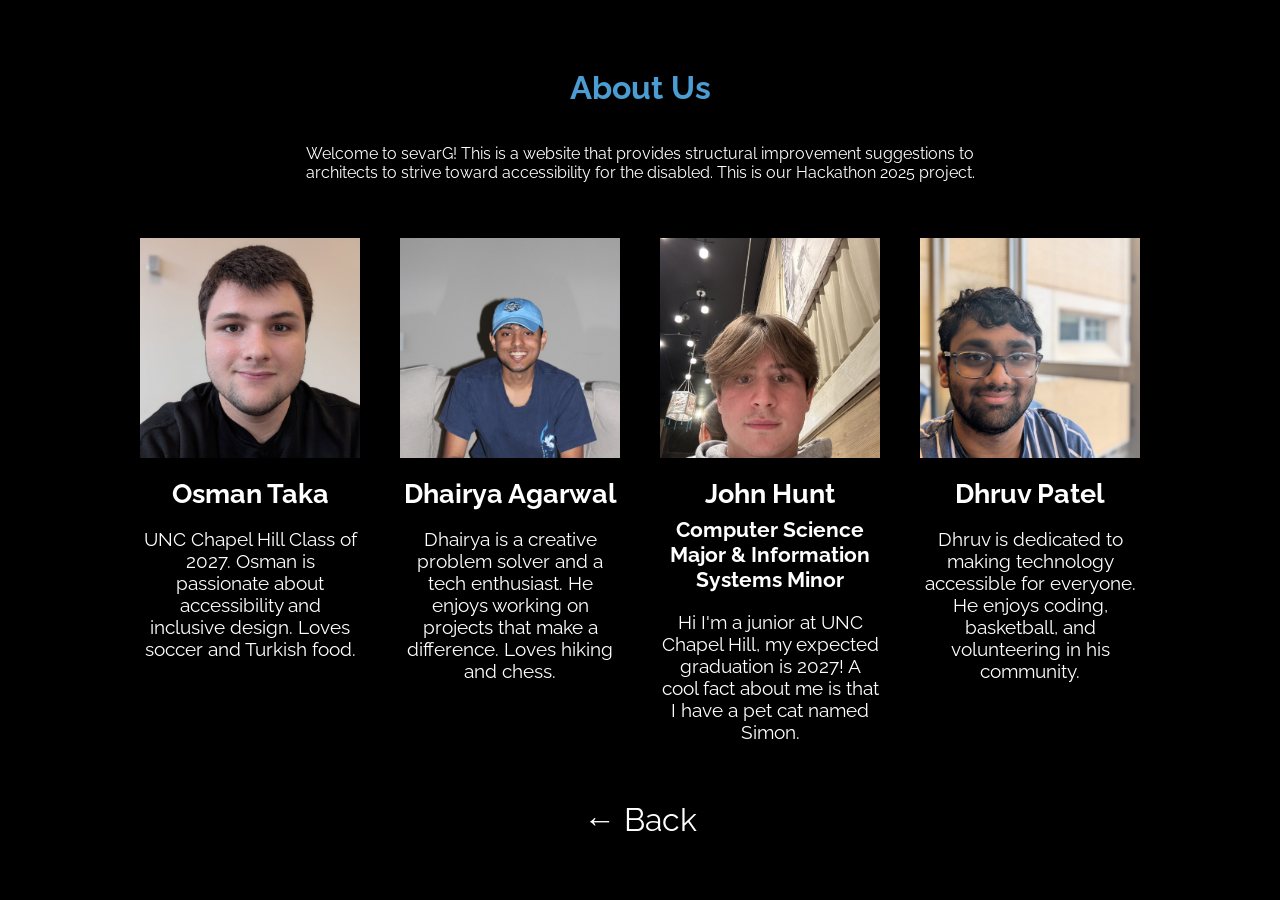
==== hover-demo/about.html @ a1286787 "Added images folder that shows all of the contributor's images" ====
<!DOCTYPE html>
<html lang="en">
<head>
  <meta charset="UTF-8" />
  <meta name="viewport" content="width=device-width, initial-scale=1.0" />
  <title>About Us</title>
  <link rel="stylesheet" href="hover-menu.css" />
  <link href="https://fonts.googleapis.com/css?family=Raleway:400,700&display=swap" rel="stylesheet">
</head>
<body style="background: #000;">
  <div style="color: white; font-family: 'Raleway', sans-serif; padding: 40px;">
    <div style="display: flex; flex-direction: column; align-items: center;">
      <h1 style="color: #4B9CD3; text-align: center;">About Us</h1>
      <p style="text-align: center; max-width: 700px;">Welcome to sevarG! This is a website that provides structural improvement suggestions to architects to strive toward accessibility for the disabled. This is our Hackathon 2025 project.</p>
      <div style="display: flex; flex-wrap: wrap; gap: 40px; justify-content: center; margin-top: 40px;">
        <div style="width: 220px; text-align: center;">
          <img src="images/pfp.Osman.jpg" alt="Osman Taka" style="width: 220px; height: 220px; background: #222; object-fit: cover; margin-bottom: 16px;" />
          <h2 style="font-size: 20pt; margin: 0;">Osman Taka</h2>
          <p style="font-size: 14pt;">UNC Chapel Hill Class of 2027. Osman is passionate about accessibility and inclusive design. Loves soccer and Turkish food.</p>
        </div>
        <div style="width: 220px; text-align: center;">
          <img src="images/pfp.dhairya.jpg" alt="Dhairya Agarwal" style="width: 220px; height: 220px; background: #222; object-fit: cover; margin-bottom: 16px;" />
          <h2 style="font-size: 20pt; margin: 0;">Dhairya Agarwal</h2>
          <p style="font-size: 14pt;">Dhairya is a creative problem solver and a tech enthusiast. He enjoys working on projects that make a difference. Loves hiking and chess.</p>
        </div>
        <div style="width: 220px; text-align: center;">
          <img src="images/pfp.John.jpg" alt="John Hunt" style="width: 220px; height: 220px; background: #222; object-fit: cover; margin-bottom: 16px;" />
          <h2 style="font-size: 20pt; margin: 0;">John Hunt</h2>
          <h3 style="font-size: 16pt; margin: 8px 0 0 0;">Computer Science Major & Information Systems Minor</h3>
          <p style="font-size: 14pt;">Hi I'm a junior at UNC Chapel Hill, my expected graduation is 2027! A cool fact about me is that I have a pet cat named Simon.</p>
        </div>
        <div style="width: 220px; text-align: center;">
          <img src="images/pfp.dhruv.jpg" alt="Dhruv Patel" style="width: 220px; height: 220px; background: #222; object-fit: cover; margin-bottom: 16px;" />
          <h2 style="font-size: 20pt; margin: 0;">Dhruv Patel</h2>
          <p style="font-size: 14pt;">Dhruv is dedicated to making technology accessible for everyone. He enjoys coding, basketball, and volunteering in his community.</p>
        </div>
      </div>
      <a href="index.html" style="color: #fff; font-size: 24pt; text-decoration: none; display: block; margin-top: 40px;">&larr; Back</a>
    </div>
  </div>
</body>
</html>
---- hover-demo/hover-menu.css ----
.hover-menu {
  position: relative;
  overflow: hidden;
  margin: 8px;
  min-width: 340px;
  max-width: 480px;
  max-height: 290px;
  width: 100%;
  background: #000;
  text-align: center;
  box-sizing: border-box;
}
.hover-menu * {
  box-sizing: border-box;
}
.hover-menu img {
  position: relative;
  max-width: 100%;
  top: 0;
  right: 0;
  opacity: 1;
  transition: 0.3s ease-in-out;
}
.hover-menu nav {
  position: absolute;
  top: 0;
  left: -120px;
  width: 120px;
  height: 100%;
  background: #000;
  transition: 0.3s ease-in-out;
  display: flex;
  flex-direction: column;
  justify-content: center;
}
.hover-menu nav a {
  text-decoration: none;
  font-size: 30pt;
  font-family: 'Raleway', sans-serif;
  display: block;
  color: #fff;
  opacity: 0.8;
  position: relative;
  transition: 0.3s ease-in-out;
}
.hover-menu:hover img {
  opacity: 0.5;
  right: -120px;
}
.hover-menu:hover nav {
  left: 0;
  opacity: 1;
  pointer-events: auto;
}
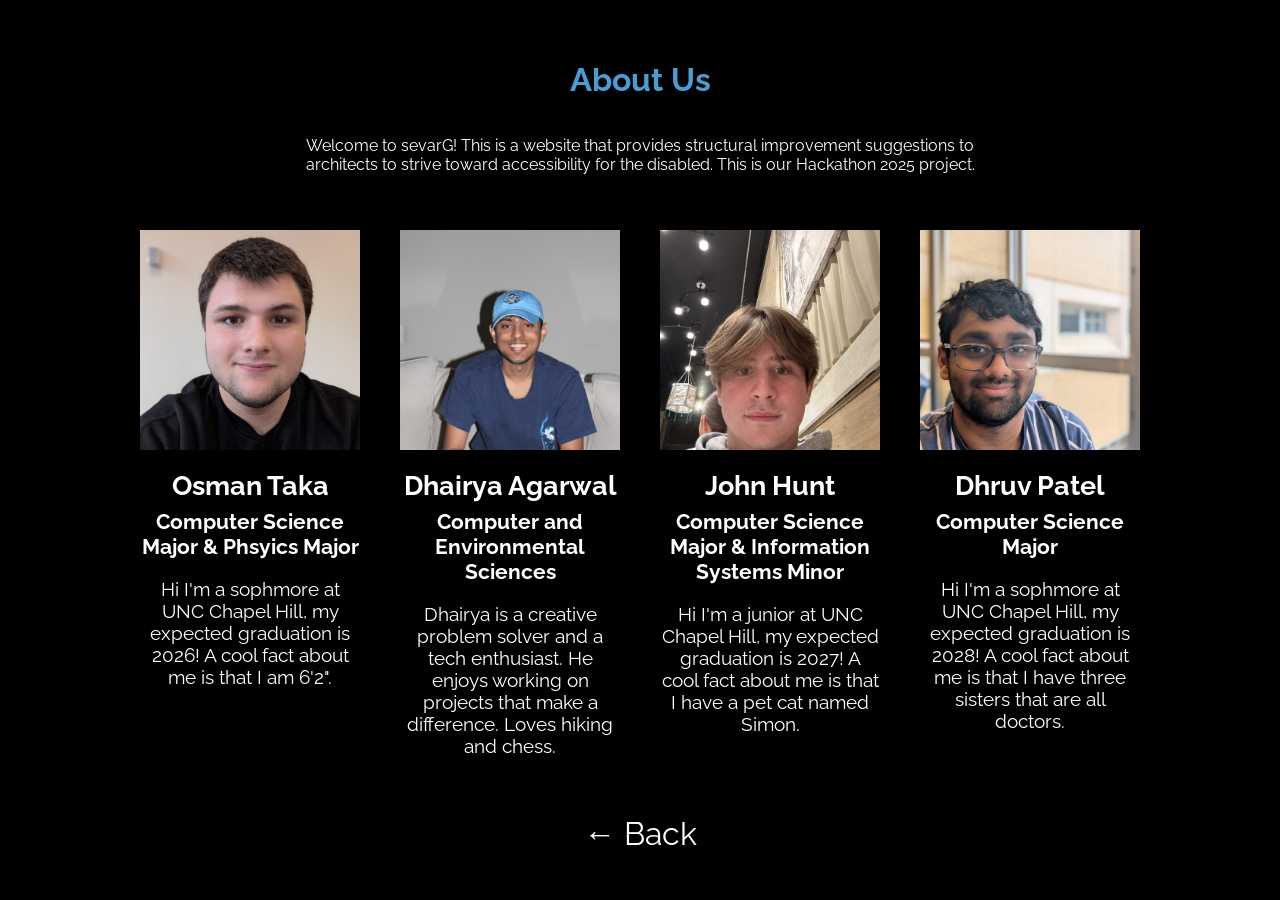
==== commit 037b67a6: "Added in sevarG subpage, alongside added more index changes." ====
--- a/hover-demo/about.html
+++ b/hover-demo/about.html
@@ -16,11 +16,14 @@
         <div style="width: 220px; text-align: center;">
           <img src="images/pfp.Osman.jpg" alt="Osman Taka" style="width: 220px; height: 220px; background: #222; object-fit: cover; margin-bottom: 16px;" />
           <h2 style="font-size: 20pt; margin: 0;">Osman Taka</h2>
-          <p style="font-size: 14pt;">UNC Chapel Hill Class of 2027. Osman is passionate about accessibility and inclusive design. Loves soccer and Turkish food.</p>
+                  <h3 style="font-size: 16pt; margin: 8px 0 0 0;">Computer Science Major & Phsyics Major</h3>
+          <p style="font-size: 14pt;">Hi I'm a sophmore at UNC Chapel Hill, my expected graduation is 2026! A cool fact about me is that I am 6'2".</p>
         </div>
         <div style="width: 220px; text-align: center;">
           <img src="images/pfp.dhairya.jpg" alt="Dhairya Agarwal" style="width: 220px; height: 220px; background: #222; object-fit: cover; margin-bottom: 16px;" />
           <h2 style="font-size: 20pt; margin: 0;">Dhairya Agarwal</h2>
+                  <h3 style="font-size: 16pt; margin: 8px 0 0 0;">Computer and Environmental Sciences</h3>
+
           <p style="font-size: 14pt;">Dhairya is a creative problem solver and a tech enthusiast. He enjoys working on projects that make a difference. Loves hiking and chess.</p>
         </div>
         <div style="width: 220px; text-align: center;">
@@ -32,7 +35,8 @@
         <div style="width: 220px; text-align: center;">
           <img src="images/pfp.dhruv.jpg" alt="Dhruv Patel" style="width: 220px; height: 220px; background: #222; object-fit: cover; margin-bottom: 16px;" />
           <h2 style="font-size: 20pt; margin: 0;">Dhruv Patel</h2>
-          <p style="font-size: 14pt;">Dhruv is dedicated to making technology accessible for everyone. He enjoys coding, basketball, and volunteering in his community.</p>
+        <h3 style="font-size: 16pt; margin: 8px 0 0 0;">Computer Science Major</h3>
+          <p style="font-size: 14pt;">Hi I'm a sophmore at UNC Chapel Hill, my expected graduation is 2028! A cool fact about me is that I have three sisters that are all doctors.</p>
         </div>
       </div>
       <a href="index.html" style="color: #fff; font-size: 24pt; text-decoration: none; display: block; margin-top: 40px;">&larr; Back</a>
--- a/hover-demo/hover-menu.css
+++ b/hover-demo/hover-menu.css
@@ -1,11 +1,16 @@
+.hover-menu:hover nav a {
+  transform: translateX(90px);
+}
+body {
+  margin: 0;
+  background: #000;
+}
 .hover-menu {
   position: relative;
   overflow: hidden;
-  margin: 8px;
-  min-width: 340px;
-  max-width: 480px;
-  max-height: 290px;
-  width: 100%;
+  margin: 0;
+  width: 100vw;
+  height: 50vh;
   background: #000;
   text-align: center;
   box-sizing: border-box;
@@ -32,6 +37,8 @@
   display: flex;
   flex-direction: column;
   justify-content: center;
+  opacity: 0;
+  pointer-events: none;
 }
 .hover-menu nav a {
   text-decoration: none;
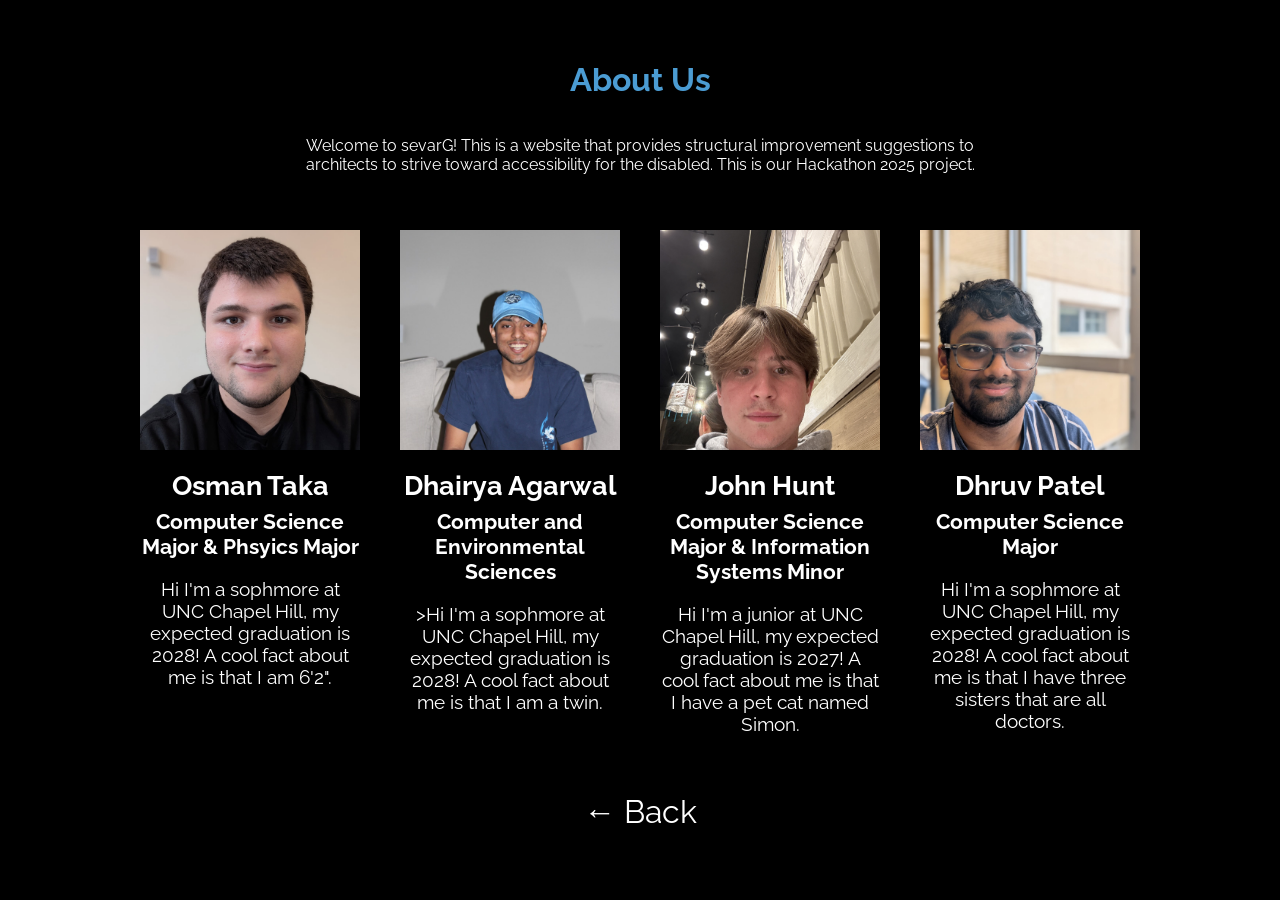
==== commit eb2d304f: "Changes to formatting" ====
--- a/hover-demo/about.html
+++ b/hover-demo/about.html
@@ -17,14 +17,14 @@
           <img src="images/pfp.Osman.jpg" alt="Osman Taka" style="width: 220px; height: 220px; background: #222; object-fit: cover; margin-bottom: 16px;" />
           <h2 style="font-size: 20pt; margin: 0;">Osman Taka</h2>
                   <h3 style="font-size: 16pt; margin: 8px 0 0 0;">Computer Science Major & Phsyics Major</h3>
-          <p style="font-size: 14pt;">Hi I'm a sophmore at UNC Chapel Hill, my expected graduation is 2026! A cool fact about me is that I am 6'2".</p>
+          <p style="font-size: 14pt;">Hi I'm a sophmore at UNC Chapel Hill, my expected graduation is 2028! A cool fact about me is that I am 6'2".</p>
         </div>
         <div style="width: 220px; text-align: center;">
           <img src="images/pfp.dhairya.jpg" alt="Dhairya Agarwal" style="width: 220px; height: 220px; background: #222; object-fit: cover; margin-bottom: 16px;" />
           <h2 style="font-size: 20pt; margin: 0;">Dhairya Agarwal</h2>
                   <h3 style="font-size: 16pt; margin: 8px 0 0 0;">Computer and Environmental Sciences</h3>
 
-          <p style="font-size: 14pt;">Dhairya is a creative problem solver and a tech enthusiast. He enjoys working on projects that make a difference. Loves hiking and chess.</p>
+          <p style="font-size: 14pt;">>Hi I'm a sophmore at UNC Chapel Hill, my expected graduation is 2028! A cool fact about me is that I am a twin.</p>
         </div>
         <div style="width: 220px; text-align: center;">
           <img src="images/pfp.John.jpg" alt="John Hunt" style="width: 220px; height: 220px; background: #222; object-fit: cover; margin-bottom: 16px;" />
--- a/hover-demo/hover-menu.css
+++ b/hover-demo/hover-menu.css
@@ -1,30 +1,77 @@
-.hover-menu:hover nav a {
-  transform: translateX(90px);
-}
-body {
-  margin: 0;
-  background: #000;
+.center-hover-wrapper {
+  position: absolute;
+  top: 50%;
+  left: 50%;
+  transform: translate(-50%, -50%);
+  display: flex;
+  flex-direction: column;
+  align-items: center;
+  justify-content: center;
+  width: 100vw;
+  z-index: 10;
 }
 .hover-menu {
   position: relative;
+  display: flex;
+  flex-direction: column;
+  align-items: center;
+  justify-content: center;
+  background: none;
+  margin: 0;
+  width: auto;
+  text-align: center;
+  box-sizing: border-box;
+}
+.hover-menu nav {
+  position: static;
+  width: auto;
+  background: none;
+  transition: 0.3s ease-in-out;
+  display: flex;
+  flex-direction: column;
+  justify-content: center;
+  align-items: center;
+  opacity: 1;
+  pointer-events: auto;
+  z-index: 11;
+  margin-top: 24px;
+}
+.hover-menu nav a {
+  text-decoration: none;
+  font-size: 1.5rem;
+  font-family: 'Raleway', sans-serif;
+  display: block;
+  color: #fff;
+  opacity: 0.9;
+  position: relative;
+  transition: 0.3s ease-in-out;
+  margin: 18px 0;
+  background: none;
+  box-shadow: none;
+  padding: 0 0 0 0;
+  text-align: center;
+}
+
+.responsive-logo {
+  width: calc(320px * var(--logo-scale, 1));
+  max-width: calc(32vw * var(--logo-scale, 1));
+  min-width: calc(180px * var(--logo-scale, 1));
+  height: auto;
+  object-fit: contain;
+  display: block;
+  border-radius: 32px;
+  margin: calc(60px * var(--logo-scale, 1)) auto 0 auto;
+  background: none;
+  box-shadow: none;
+}
+.hover-menu {
+  position: relative;
   overflow: hidden;
   margin: 0;
   width: 100vw;
-  height: 50vh;
-  background: #000;
-  text-align: center;
-  box-sizing: border-box;
-}
-.hover-menu * {
-  box-sizing: border-box;
-}
-.hover-menu img {
-  position: relative;
-  max-width: 100%;
-  top: 0;
-  right: 0;
-  opacity: 1;
-  transition: 0.3s ease-in-out;
+  background: transparent;
+  text-align: center;
+  box-sizing: border-box;
 }
 .hover-menu nav {
   position: absolute;
@@ -32,30 +79,122 @@
   left: -120px;
   width: 120px;
   height: 100%;
-  background: #000;
+  background: none;
   transition: 0.3s ease-in-out;
   display: flex;
   flex-direction: column;
   justify-content: center;
   opacity: 0;
   pointer-events: none;
+  box-shadow: none;
+  z-index: 3;
 }
 .hover-menu nav a {
   text-decoration: none;
-  font-size: 30pt;
+  font-size: 10pt;
   font-family: 'Raleway', sans-serif;
   display: block;
   color: #fff;
   opacity: 0.8;
   position: relative;
   transition: 0.3s ease-in-out;
+}
+.hover-menu:hover nav {
+  left: 0;
+  opacity: 1;
+  pointer-events: auto;
 }
 .hover-menu:hover img {
   opacity: 0.5;
   right: -120px;
 }
+.hover-menu:hover nav a {
+  transform: translateX(90px);
+}
+body {
+  margin: 0;
+  background: #000;
+  min-height: 100vh;
+  background-image: url('images/wilsonstock.png');
+  background-size: cover;
+  background-position: center;
+  background-repeat: no-repeat;
+  background-attachment: fixed;
+}
+.hover-menu {
+  position: relative;
+  overflow: hidden;
+  margin: 0;
+  width: 100vw;
+  background: transparent;
+  text-align: center;
+  box-sizing: border-box;
+}
+/* Main caption overlay at bottom */
+.main-caption {
+  position: fixed;
+  left: 0;
+  bottom: 0;
+  width: 100vw;
+  padding: 32px 0 24px 0;
+  text-align: center;
+  font-size: 18 px;
+  font-family: 'Raleway', sans-serif;
+  color: #fff;
+  z-index: 20;
+  font-weight: 500;
+  letter-spacing: 0.04em;
+  background: none;
+  text-shadow: 0 2px 16px #000a, 0 1px 1px #0008;
+}
+.hover-menu * {
+  box-sizing: border-box;
+}
+.hover-menu img {
+  position: relative;
+  max-width: 100%;
+  top: 0;
+  right: 0;
+  opacity: 1;
+  transition: 0.3s ease-in-out;
+}
+.hover-menu nav {
+  position: absolute;
+  top: 0;
+  left: -120px;
+  width: 120px;
+  height: 100%;
+  background: none;
+  transition: 0.3s ease-in-out;
+  display: flex;
+  flex-direction: column;
+  justify-content: center;
+  opacity: 0;
+  pointer-events: none;
+  box-shadow: none;
+  z-index: 3;
+}
+.hover-menu nav a {
+  text-decoration: none;
+  font-size: 20pt;
+  font-family: 'Raleway', sans-serif;
+  display: block;
+  color: #fff;
+  opacity: 0.8;
+  position: relative;
+  transition: 0.3s ease-in-out;
+}
 .hover-menu:hover nav {
   left: 0;
   opacity: 1;
   pointer-events: auto;
 }
+.hover-menu:hover img {
+  opacity: 0.5;
+  right: -120px;
+}
+.hover-menu:hover nav {
+  left: 0;
+  opacity: 1;
+  pointer-events: auto;
+}
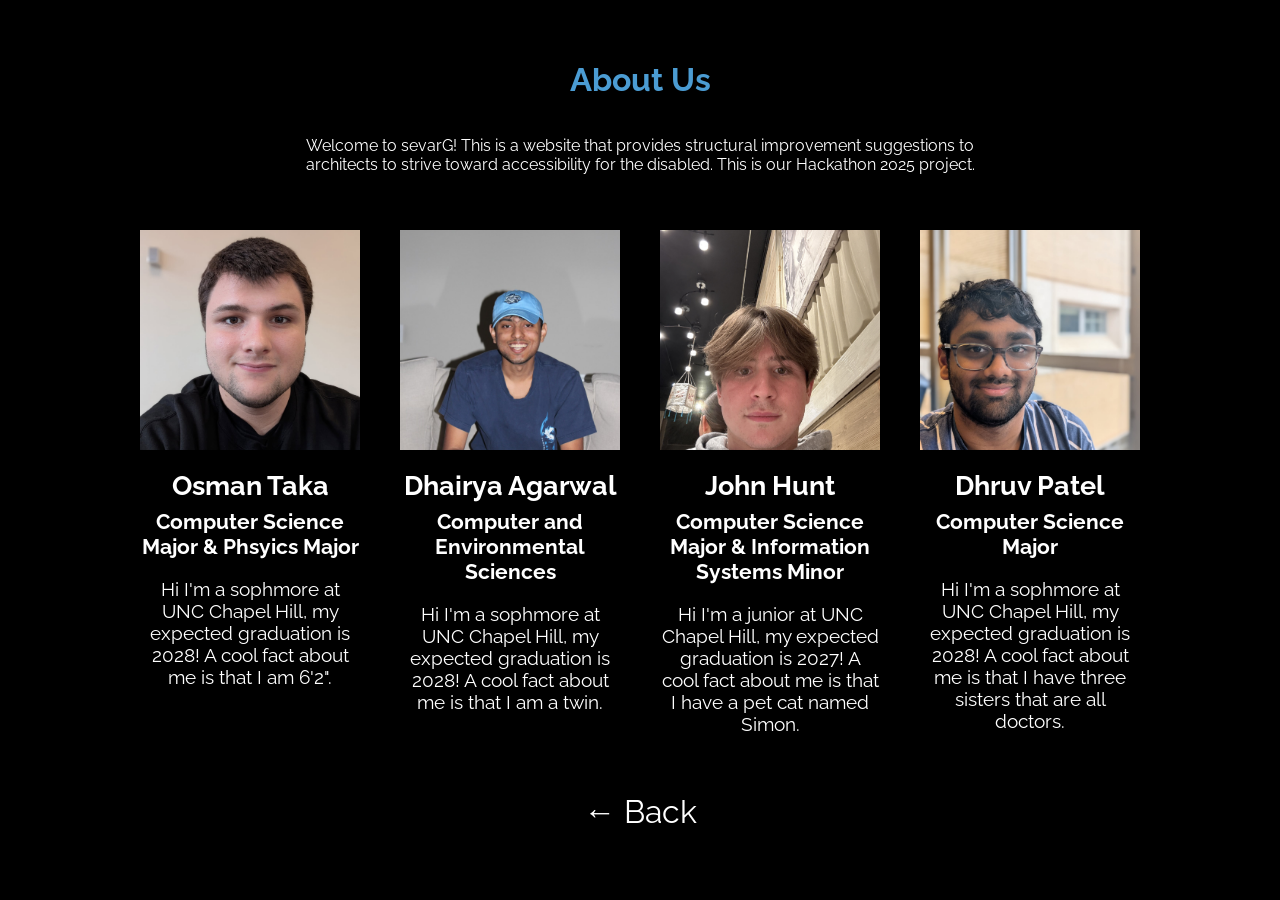
==== commit 481f4b80: "Update about.html" ====
--- a/hover-demo/about.html
+++ b/hover-demo/about.html
@@ -24,7 +24,7 @@
           <h2 style="font-size: 20pt; margin: 0;">Dhairya Agarwal</h2>
                   <h3 style="font-size: 16pt; margin: 8px 0 0 0;">Computer and Environmental Sciences</h3>
 
-          <p style="font-size: 14pt;">>Hi I'm a sophmore at UNC Chapel Hill, my expected graduation is 2028! A cool fact about me is that I am a twin.</p>
+          <p style="font-size: 14pt;">Hi I'm a sophmore at UNC Chapel Hill, my expected graduation is 2028! A cool fact about me is that I am a twin.</p>
         </div>
         <div style="width: 220px; text-align: center;">
           <img src="images/pfp.John.jpg" alt="John Hunt" style="width: 220px; height: 220px; background: #222; object-fit: cover; margin-bottom: 16px;" />
